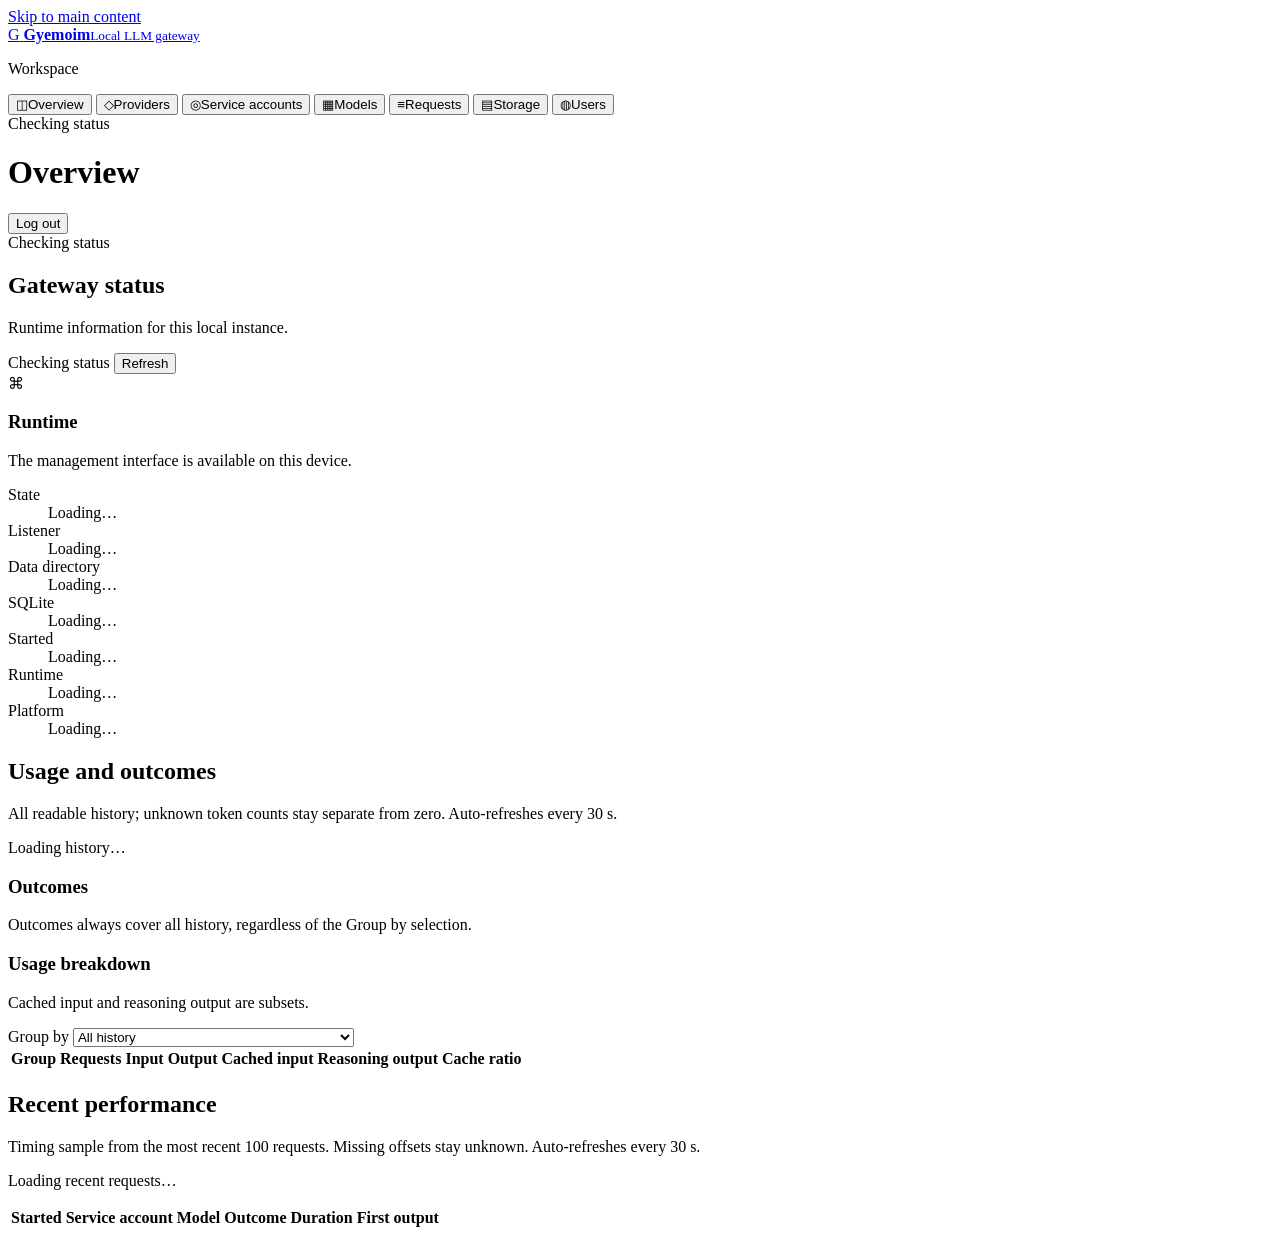
==== internal/httpui/assets/index.html @ 7d9d996d "Web UI overhaul step 7: Service accounts page The grants empty state and the Models page grant note " ====
<!doctype html>
<html lang="en">
<head>
  <meta charset="utf-8">
  <meta name="viewport" content="width=device-width, initial-scale=1">
  <meta name="csrf-token" content="{{.CSRFToken}}">
  <meta name="theme-color" content="#f3f5f7">
  <title>Gyemoim · Local LLM Gateway</title>
  <link rel="stylesheet" href="/assets/site.css">
  <script type="module" src="/assets/js/app.js"></script>
</head>
<body>
  <a class="skip-link" href="#main-content" id="skip-link">Skip to main content</a>
  <div class="app-shell">
    <aside class="sidebar">
      <a class="brand" href="/" aria-label="Gyemoim overview">
        <span class="brand-mark" aria-hidden="true">G</span>
        <span><strong>Gyemoim</strong><small>Local LLM gateway</small></span>
      </a>
      <p class="nav-label">Workspace</p>
      <nav aria-label="Main navigation">
        <button class="nav-item active" type="button" data-page="overview" aria-current="page"><span class="nav-icon" aria-hidden="true">◫</span>Overview</button>
        <button class="nav-item" type="button" data-page="providers"><span class="nav-icon" aria-hidden="true">◇</span>Providers</button>
        <button class="nav-item" type="button" data-page="service-accounts"><span class="nav-icon" aria-hidden="true">◎</span>Service accounts</button>
        <button class="nav-item" type="button" data-page="models"><span class="nav-icon" aria-hidden="true">▦</span>Models</button>
        <button class="nav-item" type="button" data-page="requests"><span class="nav-icon" aria-hidden="true">≡</span>Requests</button>
        <button class="nav-item" type="button" data-page="storage"><span class="nav-icon" aria-hidden="true">▤</span>Storage</button>
        <button class="nav-item" type="button" data-page="users"><span class="nav-icon" aria-hidden="true">◍</span>Users</button>
      </nav>
      <div class="sidebar-bottom">
        <span class="status-dot idle" id="sidebar-status-dot" aria-hidden="true"></span>
        <span id="sidebar-status-text">Checking status</span>
      </div>
    </aside>

    <main class="main-content" id="main-content" tabindex="-1">
      <header class="topbar">
        <div>
          <h1 id="page-title">Overview</h1>
        </div>
        <div class="topbar-actions">
          <button class="button quiet small" id="logout-button" type="button">Log out</button>
          <div class="local-badge"><span class="status-dot idle" id="local-status-dot" aria-hidden="true"></span><span class="local-badge-text" id="local-status-text">Checking status</span></div>
        </div>
      </header>

      <section class="page-view" data-view="overview" aria-labelledby="overview-heading">
        <div class="welcome-row">
          <div>
            <h2 id="overview-heading">Gateway status</h2>
            <p class="muted">Runtime information for this local instance.</p>
          </div>
          <div class="welcome-actions">
            <span class="ready-badge"><span class="status-dot" aria-hidden="true"></span><span id="status-label">Checking status</span></span>
            <button class="button quiet small" type="button" data-refresh="overview">Refresh</button>
          </div>
        </div>
        <section class="panel setup-panel" id="overview-setup" aria-labelledby="overview-setup-heading" hidden>
          <div class="panel-heading"><div><h2 id="overview-setup-heading">Setup</h2><p class="muted" id="overview-setup-subtitle">Checking what is wired up…</p></div></div>
          <div id="overview-setup-body"></div>
        </section>
        <div class="status-card">
          <div class="card-heading">
            <div class="card-icon" aria-hidden="true">⌘</div>
            <div><h3>Runtime</h3><p class="muted">The management interface is available on this device.</p></div>
          </div>
          <dl class="runtime-grid" id="runtime-details" aria-live="polite">
            <div><dt>State</dt><dd>Loading…</dd></div>
            <div><dt>Listener</dt><dd>Loading…</dd></div>
            <div><dt>Data directory</dt><dd>Loading…</dd></div>
            <div><dt>SQLite</dt><dd>Loading…</dd></div>
            <div><dt>Started</dt><dd>Loading…</dd></div>
            <div><dt>Runtime</dt><dd>Loading…</dd></div>
            <div><dt>Platform</dt><dd>Loading…</dd></div>
          </dl>
          <p class="inline-error" id="status-error" role="status" hidden></p>
        </div>
        <section class="panel overview-history" aria-labelledby="overview-history-heading">
          <div class="panel-heading"><div><h2 id="overview-history-heading">Usage and outcomes</h2><p class="muted">All readable history; unknown token counts stay separate from zero. Auto-refreshes every 30 s.</p></div></div>
          <p class="form-message" id="overview-history-message" role="status" aria-live="polite">Loading history…</p>
          <div id="overview-history-summary" class="usage-summary"></div>
          <div class="overview-analysis-grid">
            <section class="overview-subsection" aria-labelledby="overview-outcomes-heading"><h3 id="overview-outcomes-heading">Outcomes</h3><p class="muted">Outcomes always cover all history, regardless of the Group by selection.</p><div id="overview-outcomes"></div></section>
            <section class="overview-subsection" aria-labelledby="overview-usage-heading"><div class="panel-heading compact-heading"><div><h3 id="overview-usage-heading">Usage breakdown</h3><p class="muted">Cached input and reasoning output are subsets.</p></div><label class="inline-select" for="overview-group-by">Group by <select id="overview-group-by"><option value="">All history</option><option value="account">Service account</option><option value="model">Requested Model (the alias agents request)</option><option value="provider">Actual provider</option><option value="upstream_model">Upstream model</option></select></label></div><div class="table-scroll"><table class="data-table"><thead><tr><th id="overview-usage-group-column">Group</th><th>Requests</th><th>Input</th><th>Output</th><th>Cached input</th><th>Reasoning output</th><th>Cache ratio</th></tr></thead><tbody id="overview-usage-groups"></tbody></table></div></section>
          </div>
        </section>
        <section class="panel overview-performance" aria-labelledby="overview-performance-heading">
          <div class="panel-heading"><div><h2 id="overview-performance-heading">Recent performance</h2><p class="muted">Timing sample from the most recent 100 requests. Missing offsets stay unknown. Auto-refreshes every 30 s.</p></div></div>
          <p class="form-message" id="overview-performance-message" role="status" aria-live="polite">Loading recent requests…</p>
          <div id="overview-performance-summary" class="usage-summary"></div>
          <div class="table-scroll"><table class="data-table"><thead><tr><th>Started</th><th>Service account</th><th>Model</th><th>Outcome</th><th>Duration</th><th>First output</th><th></th></tr></thead><tbody id="overview-recent-requests"></tbody></table></div>
        </section>
      </section>

      <section class="page-view" data-view="providers" aria-labelledby="providers-heading" hidden>
        <div class="page-intro">
          <h2 id="providers-heading">Providers</h2>
          <p class="muted">Set up named upstream connections. Each connection can be selected as a Model target.</p>
        </div>
        <p class="form-message oauth-message" id="provider-oauth-message" aria-live="polite" hidden></p>
        <div class="section-grid">
          <section class="panel form-panel" aria-labelledby="provider-create-heading">
            <div class="panel-heading"><div><h3 id="provider-create-heading">Add a provider</h3><p class="muted">Provider type is OpenAI for this release.</p></div></div>
            <form id="provider-create-form" class="stack-form">
              <label for="provider-name">Name</label>
              <input id="provider-name" name="name" type="text" maxlength="128" autocomplete="off" required placeholder="e.g. Personal OpenAI">
              <button class="button primary" type="submit">Add provider</button>
              <p class="form-message" id="provider-create-message" aria-live="polite"></p>
            </form>
          </section>
          <section class="panel list-panel" aria-labelledby="provider-list-heading">
            <div class="panel-heading"><div><h3 id="provider-list-heading">Configured providers</h3><p class="muted">Connection credentials are never shown here.</p></div><button class="button quiet small" type="button" data-refresh="providers">Refresh</button></div>
            <div class="card-list" id="provider-list" aria-live="polite"><p class="muted">Loading providers…</p></div>
          </section>
        </div>
      </section>

      <section class="page-view" data-view="service-accounts" aria-labelledby="accounts-heading" hidden>
        <div class="page-intro">
          <h2 id="accounts-heading">Service accounts</h2>
          <p class="muted">Create API keys for your agents and grant each account access to specific Models.</p>
        </div>
        <div class="section-grid">
          <section class="panel form-panel" aria-labelledby="account-create-heading">
            <div class="panel-heading"><div><h3 id="account-create-heading">Add a service account</h3><p class="muted">New accounts are enabled and start with no Model grants.</p></div></div>
            <form id="account-create-form" class="stack-form">
              <label for="account-name">Name</label>
              <input id="account-name" name="name" type="text" maxlength="128" autocomplete="off" required placeholder="e.g. pi work">
              <button class="button primary" type="submit">Add account</button>
              <p class="form-message" id="account-create-message" aria-live="polite"></p>
            </form>
          </section>
          <section class="panel list-panel" aria-labelledby="account-list-heading">
            <div class="panel-heading"><div><h3 id="account-list-heading">Your service accounts</h3><p class="muted">Manage keys and explicit Model access per account.</p></div><button class="button quiet small" type="button" data-refresh="service-accounts">Refresh</button></div>
            <div class="card-list" id="account-list" aria-live="polite"><p class="muted">Loading accounts…</p></div>
          </section>
        </div>
        <section class="panel rejections-panel" aria-labelledby="rejections-heading">
          <div class="panel-heading"><div><h3 id="rejections-heading">Recent rejections</h3><p class="muted">Harness calls that were refused before any request was recorded — a bad key, a missing grant, or an unknown Model. Loads with the page; refreshes only on demand.</p></div><button class="button quiet small" type="button" id="rejections-refresh">Refresh</button></div>
          <div id="rejections-content"><p class="muted">Loading rejections…</p></div>
        </section>
      </section>

      <section class="page-view" data-view="models" aria-labelledby="models-heading" hidden>
        <div class="page-intro">
          <h2 id="models-heading">Models</h2>
          <p class="muted">Give a route a name your harness will request, then point it to one provider and upstream model.</p>
        </div>
        <section class="panel form-panel model-form-panel" aria-labelledby="model-form-heading">
          <div class="panel-heading"><div><h3 id="model-form-heading">Add a Model</h3><p class="muted">A new Model is not automatically granted to any service account.</p></div></div>
          <form id="model-form" class="model-form">
            <div class="field"><label for="model-name">Model name</label><input id="model-name" name="name" type="text" maxlength="128" autocomplete="off" required placeholder="e.g. coding"></div>
            <div class="field"><label for="model-provider">Provider</label><select id="model-provider" name="providerId" required><option value="">Choose a provider</option></select></div>
            <div class="field"><label for="model-upstream">Upstream model</label><div class="model-catalog-controls"><input id="model-upstream" name="upstreamModel" type="text" maxlength="256" autocomplete="off" list="provider-model-catalog" required placeholder="Enter or choose a model ID"><button class="button quiet small" id="model-catalog-load" type="button">Load models</button></div><datalist id="provider-model-catalog"></datalist><span class="field-hint">Choose an account model or enter its ID. Model details are not inferred.</span><p class="form-message" id="model-catalog-message" aria-live="polite"></p></div>
            <details class="metadata-editor full-width" id="model-metadata-editor">
              <summary>Optional Pi model metadata</summary>
              <p class="field-hint">Enter only model details you can verify from an exact source. Partial metadata is saved, but Pi setup will explain what is still missing.</p>
              <div class="metadata-grid">
                <div class="field"><label for="model-context-window">Context window (tokens)</label><input id="model-context-window" type="number" min="1" step="1" inputmode="numeric" placeholder="Exact token count"></div>
                <div class="field"><label for="model-max-tokens">Maximum output tokens</label><input id="model-max-tokens" type="number" min="1" step="1" inputmode="numeric" placeholder="Exact token count"></div>
                <div class="field"><label for="model-reasoning">Reasoning model</label><select id="model-reasoning"><option value="">Not specified</option><option value="true">Yes</option><option value="false">No</option></select></div>
                <fieldset class="metadata-choice-group"><legend>Input modalities</legend><label><input id="model-input-text" type="checkbox"> text</label><label><input id="model-input-image" type="checkbox"> image</label></fieldset>
                <fieldset class="metadata-choice-group effort-group"><legend>Supported reasoning efforts</legend>
                  <label><input name="model-effort" value="none" type="checkbox"> none</label>
                  <label><input name="model-effort" value="minimal" type="checkbox"> minimal</label>
                  <label><input name="model-effort" value="low" type="checkbox"> low</label>
                  <label><input name="model-effort" value="medium" type="checkbox"> medium</label>
                  <label><input name="model-effort" value="high" type="checkbox"> high</label>
                  <label><input name="model-effort" value="xhigh" type="checkbox"> xhigh</label>
                  <label><input name="model-effort" value="max" type="checkbox"> max</label>
                </fieldset>
              </div>
            </details>
            <div class="form-actions"><button class="button primary" id="model-submit" type="submit">Add Model</button><button class="button quiet" id="model-cancel" type="button" hidden>Cancel edit</button></div>
            <p class="form-message full-width" id="model-form-message" aria-live="polite"></p>
          </form>
          <p class="metadata-note" id="model-metadata-note" hidden>Other saved metadata is preserved when you edit these Pi fields.</p>
        </section>
        <section class="panel list-panel models-list-panel" aria-labelledby="model-list-heading">
          <div class="panel-heading"><div><h3 id="model-list-heading">Configured Models</h3><p class="muted">Each Model uses one fixed provider and upstream target.</p></div><button class="button quiet small" type="button" data-refresh="models">Refresh</button></div>
          <div class="card-list model-card-list" id="model-list" aria-live="polite"><p class="muted">Loading Models…</p></div>
        </section>
      </section>

      <section class="page-view requests-view" data-view="requests" aria-labelledby="requests-heading" hidden>
        <div class="page-intro"><h2 id="requests-heading">Request history</h2><p class="muted">Search a bounded page of recorded requests. Time filters use UTC RFC 3339; identity fields accept configured suggestions or historical IDs.</p></div>
        <section class="panel request-filters" aria-labelledby="request-filters-heading">
          <div class="panel-heading"><div><h3 id="request-filters-heading">Filters</h3><p class="muted">Results use request start time and are ordered newest first.</p></div></div>
          <form id="request-filter-form" class="request-filter-grid">
            <div class="field"><label for="request-from">Started from (UTC)</label><input id="request-from" name="from" type="text" autocomplete="off" placeholder="YYYY-MM-DDTHH:mm:ssZ"></div>
            <div class="field"><label for="request-to">Started before (UTC)</label><input id="request-to" name="to" type="text" autocomplete="off" placeholder="YYYY-MM-DDTHH:mm:ssZ"></div>
            <div class="field"><label for="request-account-id">Service account ID</label><input id="request-account-id" name="account_id" list="request-account-options" autocomplete="off" placeholder="Any account"><datalist id="request-account-options"></datalist></div>
            <div class="field"><label for="request-model-id">Requested Model ID</label><input id="request-model-id" name="model_id" list="request-model-options" autocomplete="off" placeholder="Any Model"><datalist id="request-model-options"></datalist></div>
            <div class="field"><label for="request-provider-id">Actual provider ID</label><input id="request-provider-id" name="provider_id" list="request-provider-options" autocomplete="off" placeholder="Any provider"><datalist id="request-provider-options"></datalist></div>
            <div class="field"><label for="request-upstream-model">Upstream model ID</label><input id="request-upstream-model" name="upstream_model" list="request-upstream-options" autocomplete="off" placeholder="Any upstream model"><datalist id="request-upstream-options"></datalist></div>
            <div class="field"><label for="request-outcome">Outcome</label><select id="request-outcome" name="outcome"><option value="">Any outcome</option><option value="active">Active</option><option value="interrupted">Interrupted</option><option value="completed">Completed</option><option value="failed">Failed</option><option value="cancelled">Cancelled</option><option value="incomplete">Incomplete</option></select></div>
            <div class="form-actions filter-actions"><button class="button primary" type="submit">Apply filters</button><button class="button quiet" id="request-filter-reset" type="button">Reset</button></div>
          </form>
        </section>
        <section class="panel request-results" aria-labelledby="request-results-heading">
          <div class="panel-heading"><div><h3 id="request-results-heading">Requests</h3><p class="muted" id="request-results-summary">Loading…</p></div><div class="card-actions"><button class="button quiet small" type="button" id="request-refresh">Refresh</button><button class="button small" type="button" id="request-page-previous" disabled>Previous page</button><button class="button small" type="button" id="request-page-next" disabled>Next page</button></div></div>
          <p class="form-message" id="request-list-message" role="status" aria-live="polite"></p>
          <div class="table-scroll"><table class="data-table request-table"><thead><tr><th>Started</th><th>Service account</th><th>Requested Model</th><th>Actual provider / upstream</th><th>Outcome</th><th>Duration</th><th>Status</th><th></th></tr></thead><tbody id="request-list"></tbody></table></div>
        </section>
        <section class="panel request-detail-panel" id="request-detail-panel" aria-labelledby="request-detail-heading" hidden>
          <div class="panel-heading"><div><h3 id="request-detail-heading">Request details</h3><p class="muted" id="request-detail-subtitle"></p></div><button class="button quiet small" id="request-detail-close" type="button">Close details</button></div>
          <div id="request-detail-content"></div>
        </section>
      </section>

      <section class="page-view" data-view="storage" aria-labelledby="storage-heading" hidden>
        <div class="page-intro"><h2 id="storage-heading">History storage</h2><p class="muted">Closed history is compressed with the external zstd program. Compression never blocks raw request recording.</p></div>
        <section class="panel" aria-labelledby="storage-summary-heading">
          <div class="panel-heading"><div><h3 id="storage-summary-heading">Storage summary</h3><p class="muted">Sizes describe the current history directory. Active history is still being written.</p></div><button class="button quiet small" type="button" data-refresh="storage">Refresh</button></div>
          <p class="form-message" id="storage-message" role="status" aria-live="polite">Loading storage…</p>
          <div id="storage-summary" class="usage-summary"></div>
        </section>
        <section class="panel request-results" aria-labelledby="storage-operations-heading">
          <div class="panel-heading"><div><h3 id="storage-operations-heading">Compression status</h3><p class="muted">Pending work is checked once per minute. Failed compression keeps the raw source.</p></div></div>
          <dl class="runtime-grid" id="storage-details"><div><dt>Status</dt><dd>Loading…</dd></div></dl>
        </section>
        <section class="panel history-deletion-panel" aria-labelledby="history-deletion-heading">
          <div class="panel-heading"><div><h3 id="history-deletion-heading">Delete history by date</h3><p class="muted">Delete every request record started during the selected inclusive UTC calendar dates.</p></div></div>
          <p class="deletion-warning">This permanently deletes matching history for all ServiceAccounts and Models. If any matching request is still in progress, the operation is rejected without changing files. Today's end is capped at the server submission time, so requests started later today remain.</p>
          <form id="history-delete-form" class="history-delete-form">
            <div class="field"><label for="history-delete-first">First date (UTC, inclusive)</label><input id="history-delete-first" name="firstDate" type="date" required></div>
            <div class="field"><label for="history-delete-last">Last date (UTC, inclusive)</label><input id="history-delete-last" name="lastDate" type="date" required></div>
            <button class="button danger deletion-submit" type="submit">Delete matching history</button>
          </form>
          <p class="form-message" id="history-delete-message" role="status" aria-live="polite"></p>
          <p class="deletion-status" id="history-delete-status" role="status" aria-live="polite">Loading deletion status…</p>
        </section>
      </section>

      <section class="page-view" data-view="users" aria-labelledby="users-heading" hidden>
        <div class="page-intro">
          <h2 id="users-heading">Users</h2>
          <p class="muted">Manage who can sign in to this management interface. Every signed-in user has full management rights.</p>
        </div>
        <div class="section-grid">
          <section class="panel form-panel" aria-labelledby="user-create-heading">
            <div class="panel-heading"><div><h3 id="user-create-heading">Add a user</h3><p class="muted">The new user must change the temporary password before using the interface.</p></div></div>
            <form id="user-create-form" class="stack-form">
              <label for="user-create-username">Username</label>
              <input id="user-create-username" name="username" type="text" maxlength="64" autocomplete="off" required placeholder="e.g. bob">
              <label for="user-create-password">Temporary password</label>
              <input id="user-create-password" name="password" type="password" autocomplete="new-password" required>
              <button class="button primary" type="submit">Add user</button>
              <p class="form-message" id="user-create-message" aria-live="polite"></p>
            </form>
          </section>
          <section class="panel list-panel" aria-labelledby="user-list-heading">
            <div class="panel-heading"><div><h3 id="user-list-heading">Users</h3><p class="muted">Disabling or deleting a user signs them out immediately.</p></div><button class="button quiet small" type="button" data-refresh="users">Refresh</button></div>
            <div class="card-list" id="user-list" aria-live="polite"><p class="muted">Loading users…</p></div>
          </section>
        </div>
      </section>
    </main>
  </div>
</body>
</html>
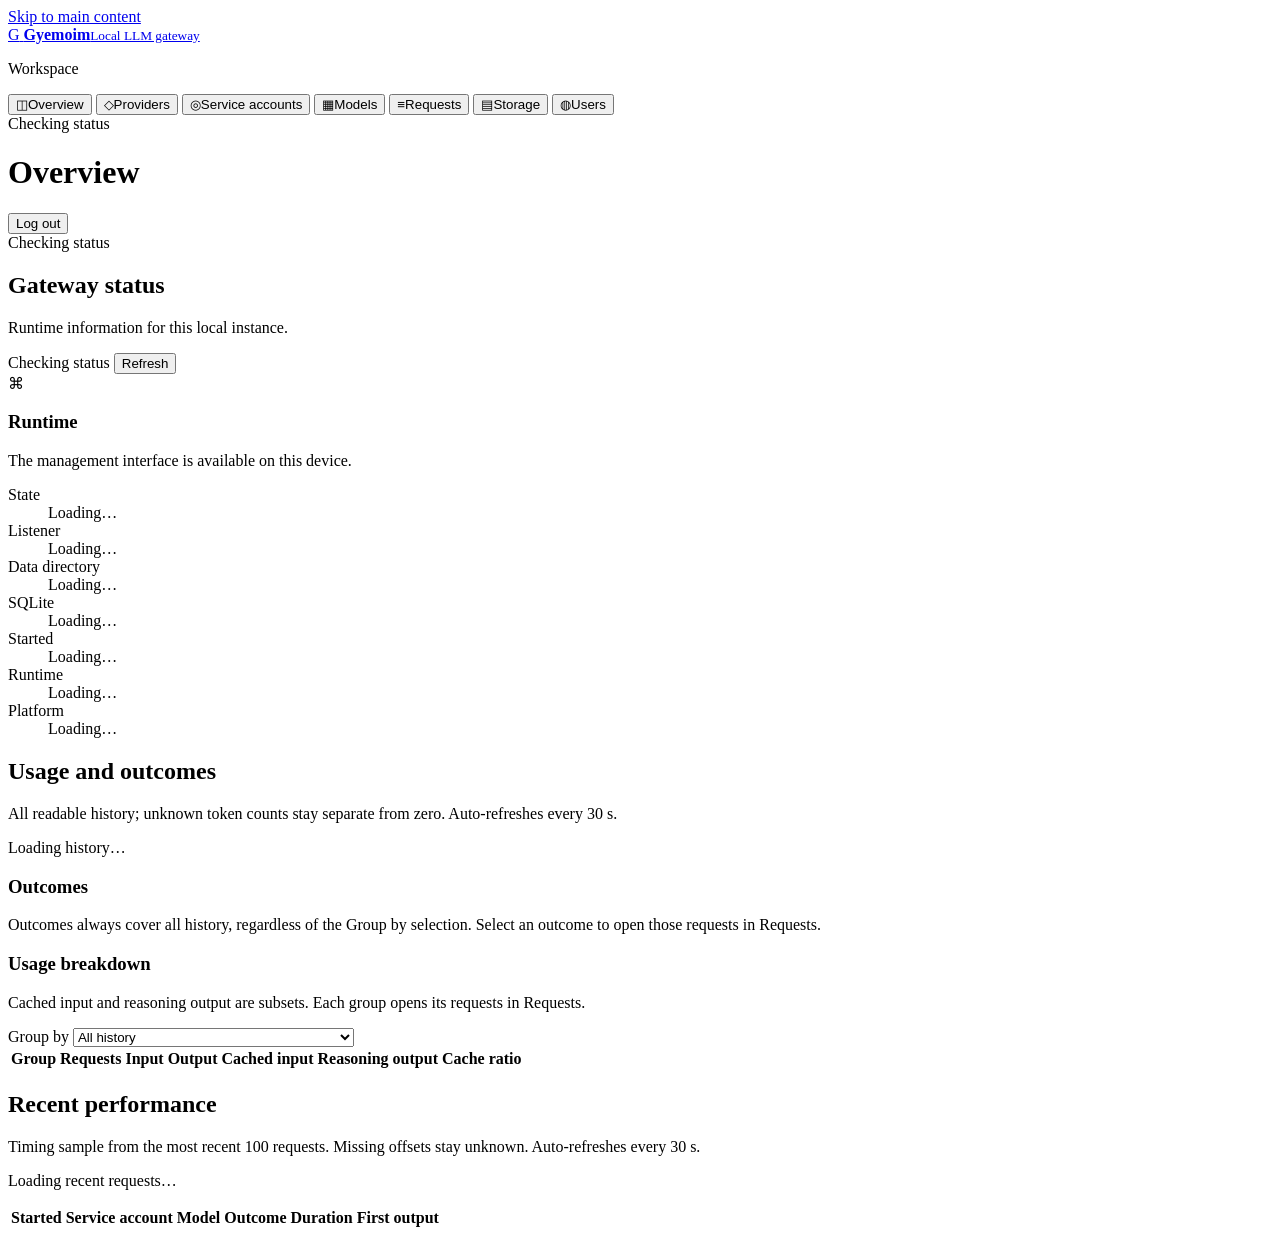
==== commit 7e61141e: "Web UI overhaul step 9: Requests page Filter time inputs keep text entry (documented trade-off) but " ====
--- a/internal/httpui/assets/index.html
+++ b/internal/httpui/assets/index.html
@@ -80,8 +80,8 @@
           <p class="form-message" id="overview-history-message" role="status" aria-live="polite">Loading history…</p>
           <div id="overview-history-summary" class="usage-summary"></div>
           <div class="overview-analysis-grid">
-            <section class="overview-subsection" aria-labelledby="overview-outcomes-heading"><h3 id="overview-outcomes-heading">Outcomes</h3><p class="muted">Outcomes always cover all history, regardless of the Group by selection.</p><div id="overview-outcomes"></div></section>
-            <section class="overview-subsection" aria-labelledby="overview-usage-heading"><div class="panel-heading compact-heading"><div><h3 id="overview-usage-heading">Usage breakdown</h3><p class="muted">Cached input and reasoning output are subsets.</p></div><label class="inline-select" for="overview-group-by">Group by <select id="overview-group-by"><option value="">All history</option><option value="account">Service account</option><option value="model">Requested Model (the alias agents request)</option><option value="provider">Actual provider</option><option value="upstream_model">Upstream model</option></select></label></div><div class="table-scroll"><table class="data-table"><thead><tr><th id="overview-usage-group-column">Group</th><th>Requests</th><th>Input</th><th>Output</th><th>Cached input</th><th>Reasoning output</th><th>Cache ratio</th></tr></thead><tbody id="overview-usage-groups"></tbody></table></div></section>
+            <section class="overview-subsection" aria-labelledby="overview-outcomes-heading"><h3 id="overview-outcomes-heading">Outcomes</h3><p class="muted">Outcomes always cover all history, regardless of the Group by selection. Select an outcome to open those requests in Requests.</p><div id="overview-outcomes"></div></section>
+            <section class="overview-subsection" aria-labelledby="overview-usage-heading"><div class="panel-heading compact-heading"><div><h3 id="overview-usage-heading">Usage breakdown</h3><p class="muted">Cached input and reasoning output are subsets. Each group opens its requests in Requests.</p></div><label class="inline-select" for="overview-group-by">Group by <select id="overview-group-by"><option value="">All history</option><option value="account">Service account</option><option value="model">Requested Model (the alias agents request)</option><option value="provider">Actual provider</option><option value="upstream_model">Upstream model</option></select></label></div><div class="table-scroll"><table class="data-table"><thead><tr><th id="overview-usage-group-column">Group</th><th>Requests</th><th>Input</th><th>Output</th><th>Cached input</th><th>Reasoning output</th><th>Cache ratio</th></tr></thead><tbody id="overview-usage-groups"></tbody></table></div></section>
           </div>
         </section>
         <section class="panel overview-performance" aria-labelledby="overview-performance-heading">
@@ -187,20 +187,22 @@
         <section class="panel request-filters" aria-labelledby="request-filters-heading">
           <div class="panel-heading"><div><h3 id="request-filters-heading">Filters</h3><p class="muted">Results use request start time and are ordered newest first.</p></div></div>
           <form id="request-filter-form" class="request-filter-grid">
-            <div class="field"><label for="request-from">Started from (UTC)</label><input id="request-from" name="from" type="text" autocomplete="off" placeholder="YYYY-MM-DDTHH:mm:ssZ"></div>
-            <div class="field"><label for="request-to">Started before (UTC)</label><input id="request-to" name="to" type="text" autocomplete="off" placeholder="YYYY-MM-DDTHH:mm:ssZ"></div>
-            <div class="field"><label for="request-account-id">Service account ID</label><input id="request-account-id" name="account_id" list="request-account-options" autocomplete="off" placeholder="Any account"><datalist id="request-account-options"></datalist></div>
-            <div class="field"><label for="request-model-id">Requested Model ID</label><input id="request-model-id" name="model_id" list="request-model-options" autocomplete="off" placeholder="Any Model"><datalist id="request-model-options"></datalist></div>
-            <div class="field"><label for="request-provider-id">Actual provider ID</label><input id="request-provider-id" name="provider_id" list="request-provider-options" autocomplete="off" placeholder="Any provider"><datalist id="request-provider-options"></datalist></div>
-            <div class="field"><label for="request-upstream-model">Upstream model ID</label><input id="request-upstream-model" name="upstream_model" list="request-upstream-options" autocomplete="off" placeholder="Any upstream model"><datalist id="request-upstream-options"></datalist></div>
+            <div class="filter-presets" role="group" aria-label="Time range presets"><span class="filter-presets-label">Time presets</span><button class="button quiet small" type="button" data-preset="last-hour">Last hour</button><button class="button quiet small" type="button" data-preset="last-24-hours">Last 24 hours</button><button class="button quiet small" type="button" data-preset="today-utc">Today (UTC)</button></div>
+            <div class="field"><label for="request-from">Started from (UTC)</label><input id="request-from" name="from" type="text" autocomplete="off" placeholder="2026-10-09T14:30:00Z" aria-describedby="request-from-hint"><p class="field-hint" id="request-from-hint">UTC, e.g. 2026-10-09T14:30:00Z</p></div>
+            <div class="field"><label for="request-to">Started before (UTC)</label><input id="request-to" name="to" type="text" autocomplete="off" placeholder="2026-10-09T15:30:00Z" aria-describedby="request-to-hint"><p class="field-hint" id="request-to-hint">UTC, e.g. 2026-10-09T15:30:00Z</p></div>
+            <div class="field"><label for="request-account-id">Service account ID</label><input id="request-account-id" name="account_id" list="request-account-options" autocomplete="off" placeholder="Any account — type to see suggestions"><datalist id="request-account-options"></datalist></div>
+            <div class="field"><label for="request-model-id">Requested Model ID</label><input id="request-model-id" name="model_id" list="request-model-options" autocomplete="off" placeholder="Any Model — type to see suggestions"><datalist id="request-model-options"></datalist></div>
+            <div class="field"><label for="request-provider-id">Actual provider ID</label><input id="request-provider-id" name="provider_id" list="request-provider-options" autocomplete="off" placeholder="Any provider — type to see suggestions"><datalist id="request-provider-options"></datalist></div>
+            <div class="field"><label for="request-upstream-model">Upstream model ID</label><input id="request-upstream-model" name="upstream_model" list="request-upstream-options" autocomplete="off" placeholder="Any upstream model — type to see suggestions"><datalist id="request-upstream-options"></datalist></div>
             <div class="field"><label for="request-outcome">Outcome</label><select id="request-outcome" name="outcome"><option value="">Any outcome</option><option value="active">Active</option><option value="interrupted">Interrupted</option><option value="completed">Completed</option><option value="failed">Failed</option><option value="cancelled">Cancelled</option><option value="incomplete">Incomplete</option></select></div>
             <div class="form-actions filter-actions"><button class="button primary" type="submit">Apply filters</button><button class="button quiet" id="request-filter-reset" type="button">Reset</button></div>
+            <p class="form-message filter-message" id="request-filter-message" role="status" aria-live="polite"></p>
           </form>
         </section>
         <section class="panel request-results" aria-labelledby="request-results-heading">
           <div class="panel-heading"><div><h3 id="request-results-heading">Requests</h3><p class="muted" id="request-results-summary">Loading…</p></div><div class="card-actions"><button class="button quiet small" type="button" id="request-refresh">Refresh</button><button class="button small" type="button" id="request-page-previous" disabled>Previous page</button><button class="button small" type="button" id="request-page-next" disabled>Next page</button></div></div>
           <p class="form-message" id="request-list-message" role="status" aria-live="polite"></p>
-          <div class="table-scroll"><table class="data-table request-table"><thead><tr><th>Started</th><th>Service account</th><th>Requested Model</th><th>Actual provider / upstream</th><th>Outcome</th><th>Duration</th><th>Status</th><th></th></tr></thead><tbody id="request-list"></tbody></table></div>
+          <div class="table-scroll"><table class="data-table request-table"><thead><tr><th>Started</th><th>Service account</th><th>Requested Model</th><th>Actual provider / upstream</th><th>Outcome</th><th>Duration</th><th>Status</th><th>Actions</th></tr></thead><tbody id="request-list"></tbody></table></div>
         </section>
         <section class="panel request-detail-panel" id="request-detail-panel" aria-labelledby="request-detail-heading" hidden>
           <div class="panel-heading"><div><h3 id="request-detail-heading">Request details</h3><p class="muted" id="request-detail-subtitle"></p></div><button class="button quiet small" id="request-detail-close" type="button">Close details</button></div>
@@ -242,9 +244,13 @@
             <div class="panel-heading"><div><h3 id="user-create-heading">Add a user</h3><p class="muted">The new user must change the temporary password before using the interface.</p></div></div>
             <form id="user-create-form" class="stack-form">
               <label for="user-create-username">Username</label>
-              <input id="user-create-username" name="username" type="text" maxlength="64" autocomplete="off" required placeholder="e.g. bob">
+              <input id="user-create-username" name="username" type="text" maxlength="64" autocomplete="off" required placeholder="e.g. bob" aria-describedby="user-create-username-hint">
+              <p class="muted" id="user-create-username-hint">Up to 64 characters.</p>
               <label for="user-create-password">Temporary password</label>
-              <input id="user-create-password" name="password" type="password" autocomplete="new-password" required>
+              <div class="password-field">
+                <input id="user-create-password" name="password" type="password" autocomplete="new-password" required>
+                <button class="button quiet small" type="button" id="user-create-password-toggle" aria-label="Show password" aria-pressed="false">Show</button>
+              </div>
               <button class="button primary" type="submit">Add user</button>
               <p class="form-message" id="user-create-message" aria-live="polite"></p>
             </form>
